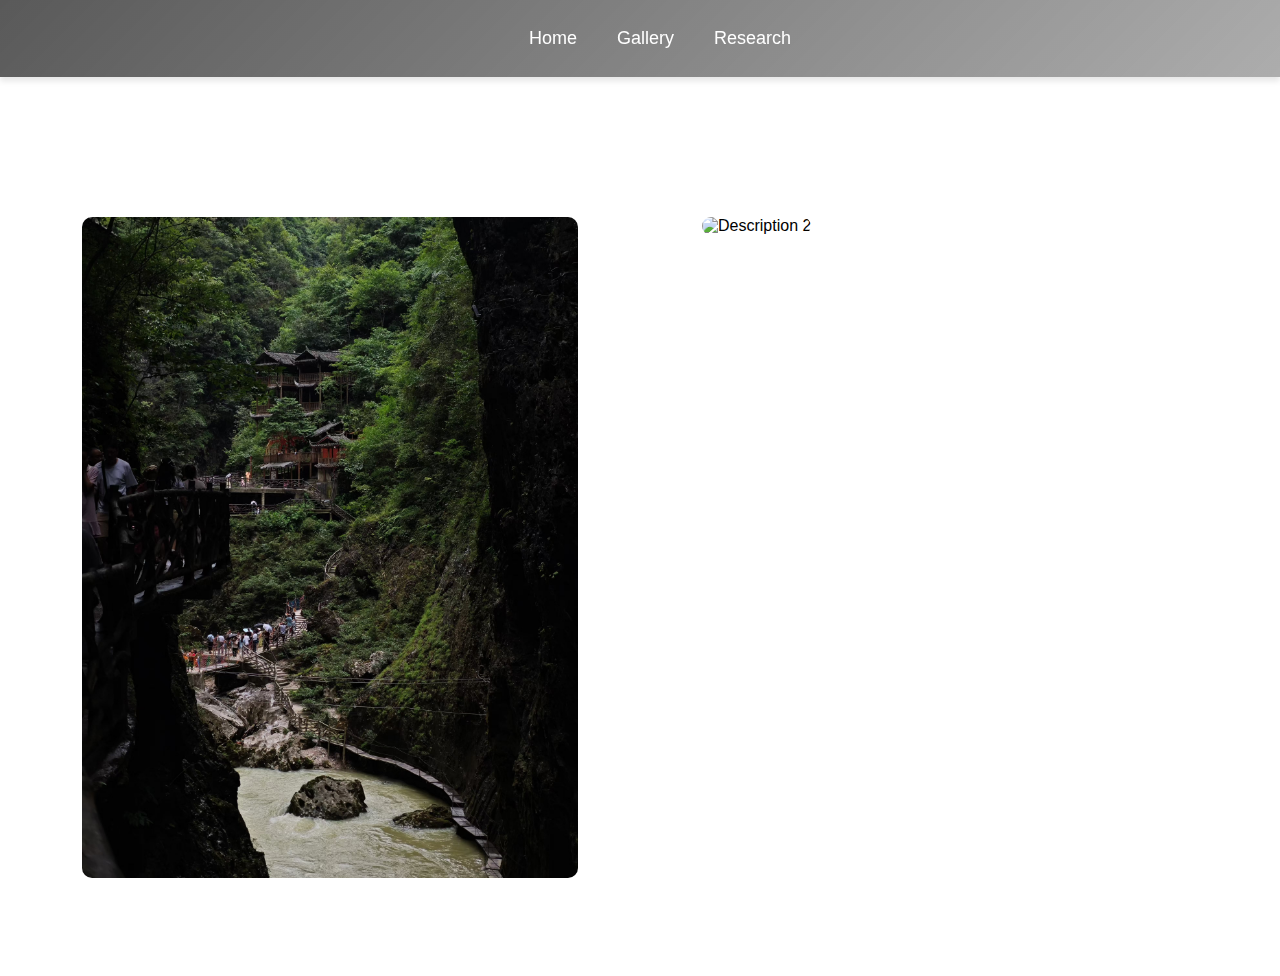
==== gallery.html @ 66100da5 "Add files via upload" ====
<!DOCTYPE html>
<html lang="en">
<head>
    <meta charset="UTF-8">
    <meta name="viewport" content="width=device-width, initial-scale=1.0">
    <title>Gallery</title>
    <link rel="stylesheet" href="styles.css">
</head>
<body>
    <header>
        <nav>
            <ul>
                <li><a href="index.html">Home</a></li>
                <li><a href="gallery.html">Gallery</a></li>
                <li><a href="research.html">Research</a></li>
            </ul>
        </nav>
    </header>

    <section class="gallery">
        <div class="photo-container">
            <img src="img/photos/1.jpg" alt="Description 1">
            <p></p>
        </div>
        <div class="photo-container">
            <img src="img/photos/2.jpg" alt="Description 2">
            <p></p>
        </div>
        <!-- Add more images similarly -->
    </section>
</body>
</html>
---- styles.css ----
/* Global Styles */
body {
    font-family: Arial, sans-serif;
    margin: 0;
    padding: 0;
    box-sizing: border-box;
}

header {

    background: linear-gradient(135deg, rgba(0, 0, 0, 0.65), rgba(50, 50, 50, 0.4)); /* Darker gradient effect */
    backdrop-filter: blur(8px); /* Frosted glass effect */
    color: #fff;
    padding: 12px 0; /* Increase padding to make the navigation bar taller */
    text-align: center;
    box-shadow: 0 4px 6px rgba(0, 0, 0, 0.1); /* Subtle shadow for depth */
    position: sticky;
    top: 0;
    z-index: 1000;
}

nav ul {
    list-style: none;
    display: flex;
    justify-content: center;
}

nav ul li {
    margin: 0 20px;
}

nav ul li a {
    color: white;
    text-decoration: none;
    font-size: 18px;
    transition: color 0.3s;
}

nav ul li a:hover {
    color: #FFD700;
}

.about-me, .education, .cv {
    padding: 60px 20px;
    margin-top: 60px;
}

.about-me {
    display: flex;
    justify-content: center;
    align-items: center;
    margin-top: 50px;
    font-size: 1.1em;
}

.about-me .photo img {
    width: 90%;
    height: auto;
    margin-right: 30px;
    margin-left: 30px;
}

.about-me .info {
    top: 0;
    display: flex;
    flex-direction: column;
    margin-right: 50px;
}

.about-me .info .column {
    margin-right: 30px;
    margin-bottom: 15px;
    width: 75%;
}
.email-link {
    color: #007bff; 
    text-decoration: none; 
}

.email-link:hover {
    text-decoration: underline; 
}
.about-me .info .name {
    font-size: 2.5em; 
    font-weight: bold; 
}

.cv a {
    text-decoration: none;
    font-size: 20px;
    color: rgb(242, 242, 242);
}

.cv-button {
    display: inline-block;
    padding: 10px 20px;
    background-color: #8291a1e1; 
    color: #fff; 
    text-align: center;
    border-radius: 5px; 
    text-decoration: none; 
    font-size: 1.1em; 
    transition: background-color 0.3s ease; 
}

.cv-button:hover {
    background-color: #3b5570; 
}


.gallery {
    display: flex;
    flex-wrap: wrap;
    justify-content: space-around;
    padding: 60px 20px;
    margin-top: 60px;
}

.photo-container {
    position: relative;
    width: 40%;
    margin: 20px;
    transition: transform 0.3s ease-in-out;
}

.photo-container img {
    width: 100%;
    border-radius: 10px;
    transition: transform 0.5s ease-in-out;
}

.photo-container p {
    text-align: center;
    font-size: 14px;
    margin-top: 10px;
    color: #555;
}

.photo-container:hover {
    transform: scale(1.1);
}

.photo-container img:hover {
    transform: scale(1.1);
}

.research {
    padding: 60px 20px;
    margin-top: 60px;
}

.research-item {
    margin-bottom: 40px;
}

.research-item img {
    width: 100%;
    max-width: 600px;
    margin-bottom: 15px;
}

.research-item h2 {
    margin-bottom: 10px;
}

.research-item p {
    font-size: 16px;
    line-height: 1.6;
    color: #333;
}
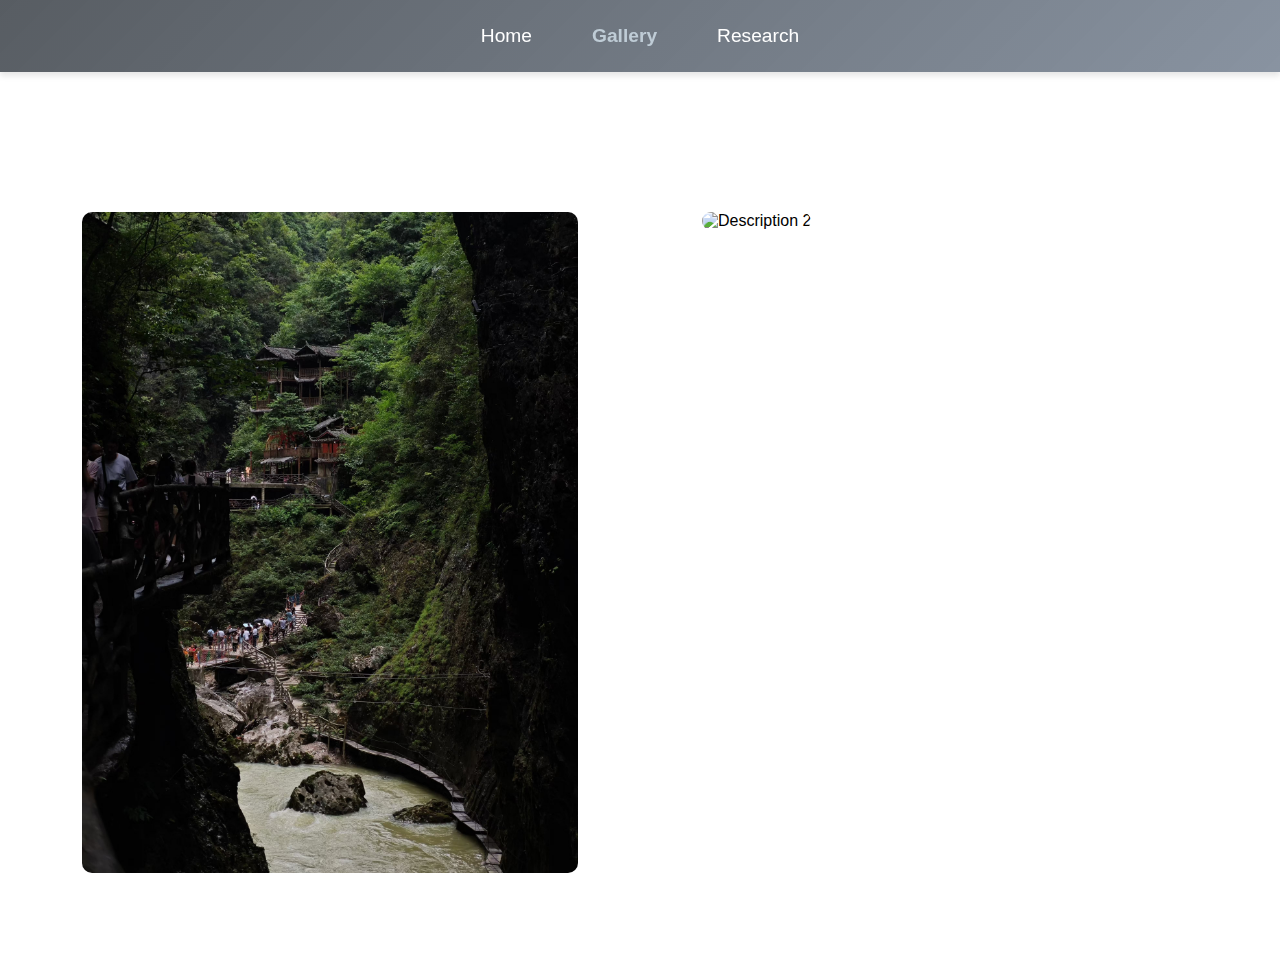
==== commit b774fbcf: "Add files via upload" ====
--- a/gallery.html
+++ b/gallery.html
@@ -10,9 +10,9 @@
     <header>
         <nav>
             <ul>
-                <li><a href="index.html">Home</a></li>
-                <li><a href="gallery.html">Gallery</a></li>
-                <li><a href="research.html">Research</a></li>
+                <li><a class="page" href="index.html">Home</a></li>
+                <li><a class="present-page" href="gallery.html">Gallery</a></li>
+                <li><a class="page" href="research.html">Research</a></li>
             </ul>
         </nav>
     </header>
--- a/styles.css
+++ b/styles.css
@@ -8,7 +8,7 @@
 
 header {
 
-    background: linear-gradient(135deg, rgba(0, 0, 0, 0.65), rgba(50, 50, 50, 0.4)); /* Darker gradient effect */
+    background: linear-gradient(135deg, rgba(24, 31, 39, 0.727), rgba(50, 68, 92, 0.577)); /* Darker gradient effect */
     backdrop-filter: blur(8px); /* Frosted glass effect */
     color: #fff;
     padding: 12px 0; /* Increase padding to make the navigation bar taller */
@@ -18,38 +18,63 @@
     top: 0;
     z-index: 1000;
 }
+nav ul li a {
+
+    text-decoration: none;
+    padding: 13px 15px; /* Increase padding to make clickable area larger */
+    display: inline-block;
+    font-size: 1.2em; /* Increase the font size */
+    
+    transition: all 0.5s ease-in-out;
+    border-radius: 5px;
+}
+
+nav ul li a.present-page{
+    color: #bfccd6;
+    font-weight: bold;
+}
+
+nav ul li a.page{
+    color: #ffffff;
+}
+
 
 nav ul {
-    list-style: none;
+    list-style-type: none;
+    padding: 0;
+    margin: 0;
     display: flex;
     justify-content: center;
 }
 
 nav ul li {
-    margin: 0 20px;
+    margin: 0 15px;
+    position: relative;
 }
 
-nav ul li a {
-    color: white;
-    text-decoration: none;
-    font-size: 18px;
-    transition: color 0.3s;
+
+nav ul li a:hover {
+    color: #e2ce11;
+    background: rgba(24, 31, 39, 0.727);
+    backdrop-filter: blur(4px); /* Slight frosted effect on hover */
+    box-shadow: 0 4px 8px rgba(24, 31, 39, 0.727); /* Subtle shadow on hover */
 }
 
-nav ul li a:hover {
-    color: #FFD700;
+nav ul li a:active {
+    transform: scale(0.95); /* Simple click animation */
 }
+
 
 .about-me, .education, .cv {
     padding: 60px 20px;
-    margin-top: 60px;
+    
 }
 
 .about-me {
     display: flex;
     justify-content: center;
     align-items: center;
-    margin-top: 50px;
+    margin-top: 20px;
     font-size: 1.1em;
 }
 
@@ -93,8 +118,8 @@
 
 .cv-button {
     display: inline-block;
-    padding: 10px 20px;
-    background-color: #8291a1e1; 
+    padding: 15px 40px;
+    background-color: #2b66a6; 
     color: #fff; 
     text-align: center;
     border-radius: 5px; 
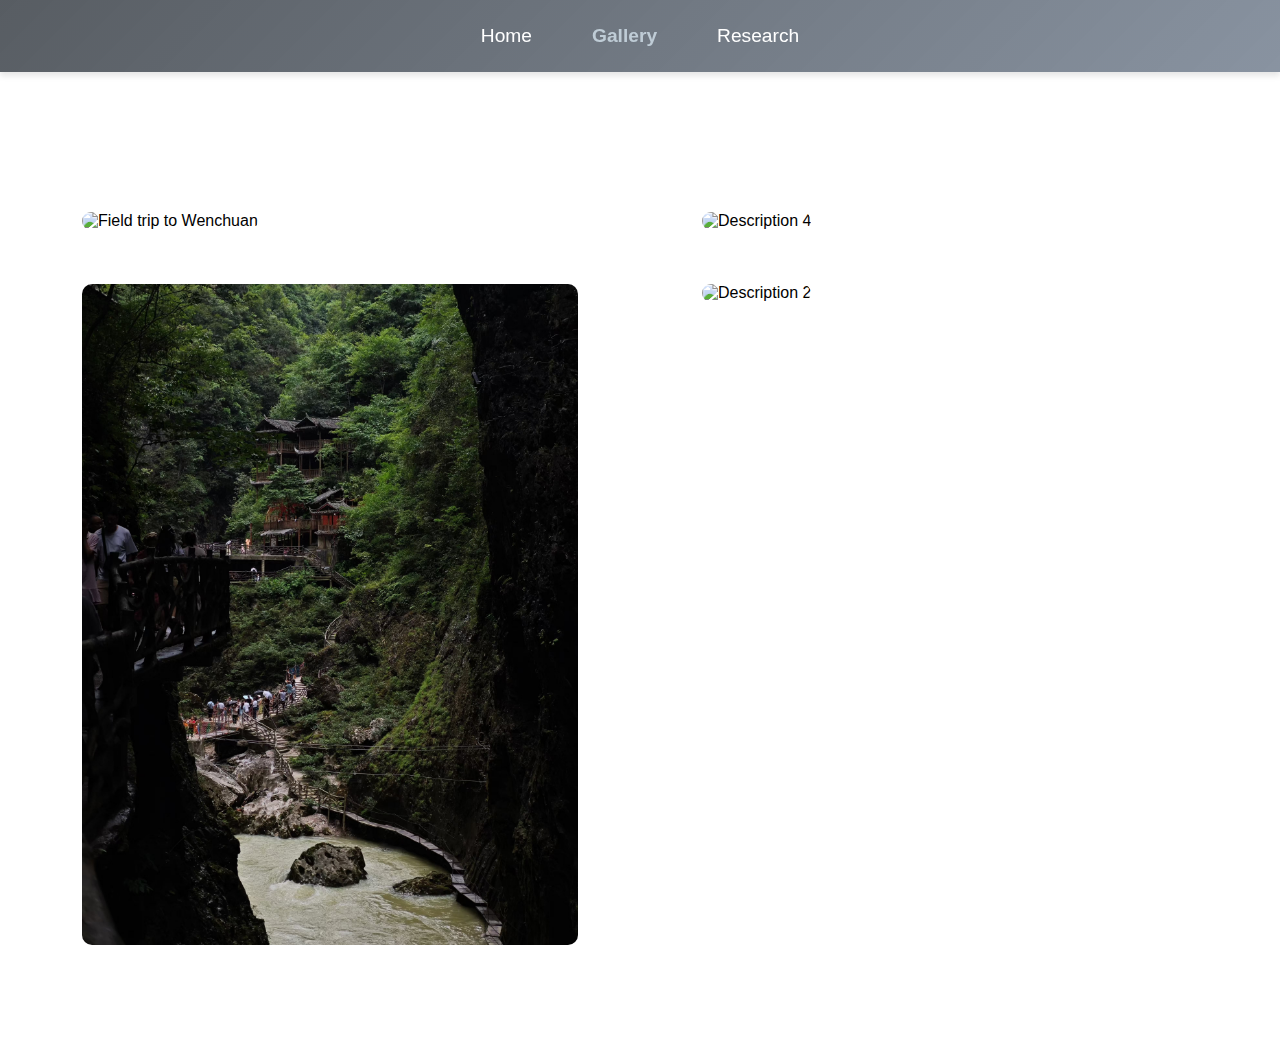
==== commit 1807d254: "Update gallery.html" ====
--- a/gallery.html
+++ b/gallery.html
@@ -5,6 +5,15 @@
     <meta name="viewport" content="width=device-width, initial-scale=1.0">
     <title>Gallery</title>
     <link rel="stylesheet" href="styles.css">
+
+    <script async src="https://www.googletagmanager.com/gtag/js?id=G-0LY655P8JW"></script>
+    <script>
+    window.dataLayer = window.dataLayer || [];
+    function gtag(){dataLayer.push(arguments);}
+    gtag('js', new Date());
+
+    gtag('config', 'G-0LY655P8JW');
+    </script>
 </head>
 <body>
     <header>
@@ -18,6 +27,17 @@
     </header>
 
     <section class="gallery">
+
+        <div class="photo-container">
+            <img src="img/photos/3.jpg" alt="Field trip to Wenchuan">
+            <p></p>
+        </div>
+
+        <div class="photo-container">
+            <img src="img/photos/4.jpg" alt="Description 4">
+            <p></p>
+        </div>
+        
         <div class="photo-container">
             <img src="img/photos/1.jpg" alt="Description 1">
             <p></p>
@@ -26,7 +46,7 @@
             <img src="img/photos/2.jpg" alt="Description 2">
             <p></p>
         </div>
-        <!-- Add more images similarly -->
+
     </section>
 </body>
 </html>
--- a/styles.css
+++ b/styles.css
@@ -1,195 +1,195 @@
-/* Global Styles */
-body {
-    font-family: Arial, sans-serif;
-    margin: 0;
-    padding: 0;
-    box-sizing: border-box;
-}
-
-header {
-
-    background: linear-gradient(135deg, rgba(24, 31, 39, 0.727), rgba(50, 68, 92, 0.577)); /* Darker gradient effect */
-    backdrop-filter: blur(8px); /* Frosted glass effect */
-    color: #fff;
-    padding: 12px 0; /* Increase padding to make the navigation bar taller */
-    text-align: center;
-    box-shadow: 0 4px 6px rgba(0, 0, 0, 0.1); /* Subtle shadow for depth */
-    position: sticky;
-    top: 0;
-    z-index: 1000;
-}
-nav ul li a {
-
-    text-decoration: none;
-    padding: 13px 15px; /* Increase padding to make clickable area larger */
-    display: inline-block;
-    font-size: 1.2em; /* Increase the font size */
-    
-    transition: all 0.5s ease-in-out;
-    border-radius: 5px;
-}
-
-nav ul li a.present-page{
-    color: #bfccd6;
-    font-weight: bold;
-}
-
-nav ul li a.page{
-    color: #ffffff;
-}
-
-
-nav ul {
-    list-style-type: none;
-    padding: 0;
-    margin: 0;
-    display: flex;
-    justify-content: center;
-}
-
-nav ul li {
-    margin: 0 15px;
-    position: relative;
-}
-
-
-nav ul li a:hover {
-    color: #e2ce11;
-    background: rgba(24, 31, 39, 0.727);
-    backdrop-filter: blur(4px); /* Slight frosted effect on hover */
-    box-shadow: 0 4px 8px rgba(24, 31, 39, 0.727); /* Subtle shadow on hover */
-}
-
-nav ul li a:active {
-    transform: scale(0.95); /* Simple click animation */
-}
-
-
-.about-me, .education, .cv {
-    padding: 60px 20px;
-    
-}
-
-.about-me {
-    display: flex;
-    justify-content: center;
-    align-items: center;
-    margin-top: 20px;
-    font-size: 1.1em;
-}
-
-.about-me .photo img {
-    width: 90%;
-    height: auto;
-    margin-right: 30px;
-    margin-left: 30px;
-}
-
-.about-me .info {
-    top: 0;
-    display: flex;
-    flex-direction: column;
-    margin-right: 50px;
-}
-
-.about-me .info .column {
-    margin-right: 30px;
-    margin-bottom: 15px;
-    width: 75%;
-}
-.email-link {
-    color: #007bff; 
-    text-decoration: none; 
-}
-
-.email-link:hover {
-    text-decoration: underline; 
-}
-.about-me .info .name {
-    font-size: 2.5em; 
-    font-weight: bold; 
-}
-
-.cv a {
-    text-decoration: none;
-    font-size: 20px;
-    color: rgb(242, 242, 242);
-}
-
-.cv-button {
-    display: inline-block;
-    padding: 15px 40px;
-    background-color: #2b66a6; 
-    color: #fff; 
-    text-align: center;
-    border-radius: 5px; 
-    text-decoration: none; 
-    font-size: 1.1em; 
-    transition: background-color 0.3s ease; 
-}
-
-.cv-button:hover {
-    background-color: #3b5570; 
-}
-
-
-.gallery {
-    display: flex;
-    flex-wrap: wrap;
-    justify-content: space-around;
-    padding: 60px 20px;
-    margin-top: 60px;
-}
-
-.photo-container {
-    position: relative;
-    width: 40%;
-    margin: 20px;
-    transition: transform 0.3s ease-in-out;
-}
-
-.photo-container img {
-    width: 100%;
-    border-radius: 10px;
-    transition: transform 0.5s ease-in-out;
-}
-
-.photo-container p {
-    text-align: center;
-    font-size: 14px;
-    margin-top: 10px;
-    color: #555;
-}
-
-.photo-container:hover {
-    transform: scale(1.1);
-}
-
-.photo-container img:hover {
-    transform: scale(1.1);
-}
-
-.research {
-    padding: 60px 20px;
-    margin-top: 60px;
-}
-
-.research-item {
-    margin-bottom: 40px;
-}
-
-.research-item img {
-    width: 100%;
-    max-width: 600px;
-    margin-bottom: 15px;
-}
-
-.research-item h2 {
-    margin-bottom: 10px;
-}
-
-.research-item p {
-    font-size: 16px;
-    line-height: 1.6;
-    color: #333;
-}
+/* Global Styles */
+body {
+    font-family: Arial, sans-serif;
+    margin: 0;
+    padding: 0;
+    box-sizing: border-box;
+}
+
+header {
+
+    background: linear-gradient(135deg, rgba(24, 31, 39, 0.727), rgba(50, 68, 92, 0.577)); /* Darker gradient effect */
+    backdrop-filter: blur(8px); /* Frosted glass effect */
+    color: #fff;
+    padding: 12px 0; /* Increase padding to make the navigation bar taller */
+    text-align: center;
+    box-shadow: 0 4px 6px rgba(0, 0, 0, 0.1); /* Subtle shadow for depth */
+    position: sticky;
+    top: 0;
+    z-index: 1000;
+}
+nav ul li a {
+
+    text-decoration: none;
+    padding: 13px 15px; /* Increase padding to make clickable area larger */
+    display: inline-block;
+    font-size: 1.2em; /* Increase the font size */
+    
+    transition: all 0.5s ease-in-out;
+    border-radius: 5px;
+}
+
+nav ul li a.present-page{
+    color: #bfccd6;
+    font-weight: bold;
+}
+
+nav ul li a.page{
+    color: #ffffff;
+}
+
+
+nav ul {
+    list-style-type: none;
+    padding: 0;
+    margin: 0;
+    display: flex;
+    justify-content: center;
+}
+
+nav ul li {
+    margin: 0 15px;
+    position: relative;
+}
+
+
+nav ul li a:hover {
+    color: #e2ce11;
+    background: rgba(24, 31, 39, 0.727);
+    backdrop-filter: blur(4px); /* Slight frosted effect on hover */
+    box-shadow: 0 4px 8px rgba(24, 31, 39, 0.727); /* Subtle shadow on hover */
+}
+
+nav ul li a:active {
+    transform: scale(0.95); /* Simple click animation */
+}
+
+
+.about-me, .education, .cv {
+    padding: 60px 20px;
+    
+}
+
+.about-me {
+    display: flex;
+    justify-content: center;
+    align-items: center;
+    margin-top: 20px;
+    font-size: 1.1em;
+}
+
+.about-me .photo img {
+    width: 90%;
+    height: auto;
+    margin-right: 30px;
+    margin-left: 30px;
+}
+
+.about-me .info {
+    top: 0;
+    display: flex;
+    flex-direction: column;
+    margin-right: 50px;
+}
+
+.about-me .info .column {
+    margin-right: 30px;
+    margin-bottom: 15px;
+    width: 75%;
+}
+.email-link {
+    color: #007bff; 
+    text-decoration: none; 
+}
+
+.email-link:hover {
+    text-decoration: underline; 
+}
+.about-me .info .name {
+    font-size: 2.5em; 
+    font-weight: bold; 
+}
+
+.cv a {
+    text-decoration: none;
+    font-size: 20px;
+    color: rgb(242, 242, 242);
+}
+
+.cv-button {
+    display: inline-block;
+    padding: 15px 40px;
+    background-color: #2b66a6; 
+    color: #fff; 
+    text-align: center;
+    border-radius: 5px; 
+    text-decoration: none; 
+    font-size: 1.1em; 
+    transition: background-color 0.3s ease; 
+}
+
+.cv-button:hover {
+    background-color: #3b5570; 
+}
+
+
+.gallery {
+    display: flex;
+    flex-wrap: wrap;
+    justify-content: space-around;
+    padding: 60px 20px;
+    margin-top: 60px;
+}
+
+.photo-container {
+    position: relative;
+    width: 40%;
+    margin: 20px;
+    transition: transform 0.3s ease-in-out;
+}
+
+.photo-container img {
+    width: 100%;
+    border-radius: 10px;
+    transition: transform 0.5s ease-in-out;
+}
+
+.photo-container p {
+    text-align: center;
+    font-size: 14px;
+    margin-top: 10px;
+    color: #555;
+}
+
+.photo-container:hover {
+    transform: scale(1.1);
+}
+
+.photo-container img:hover {
+    transform: scale(1.1);
+}
+
+.research {
+    padding: 60px 20px;
+    margin-top: 60px;
+}
+
+.research-item {
+    margin-bottom: 40px;
+}
+
+.research-item img {
+    width: 100%;
+    max-width: 600px;
+    margin-bottom: 15px;
+}
+
+.research-item h2 {
+    margin-bottom: 10px;
+}
+
+.research-item p {
+    font-size: 16px;
+    line-height: 1.6;
+    color: #333;
+}
